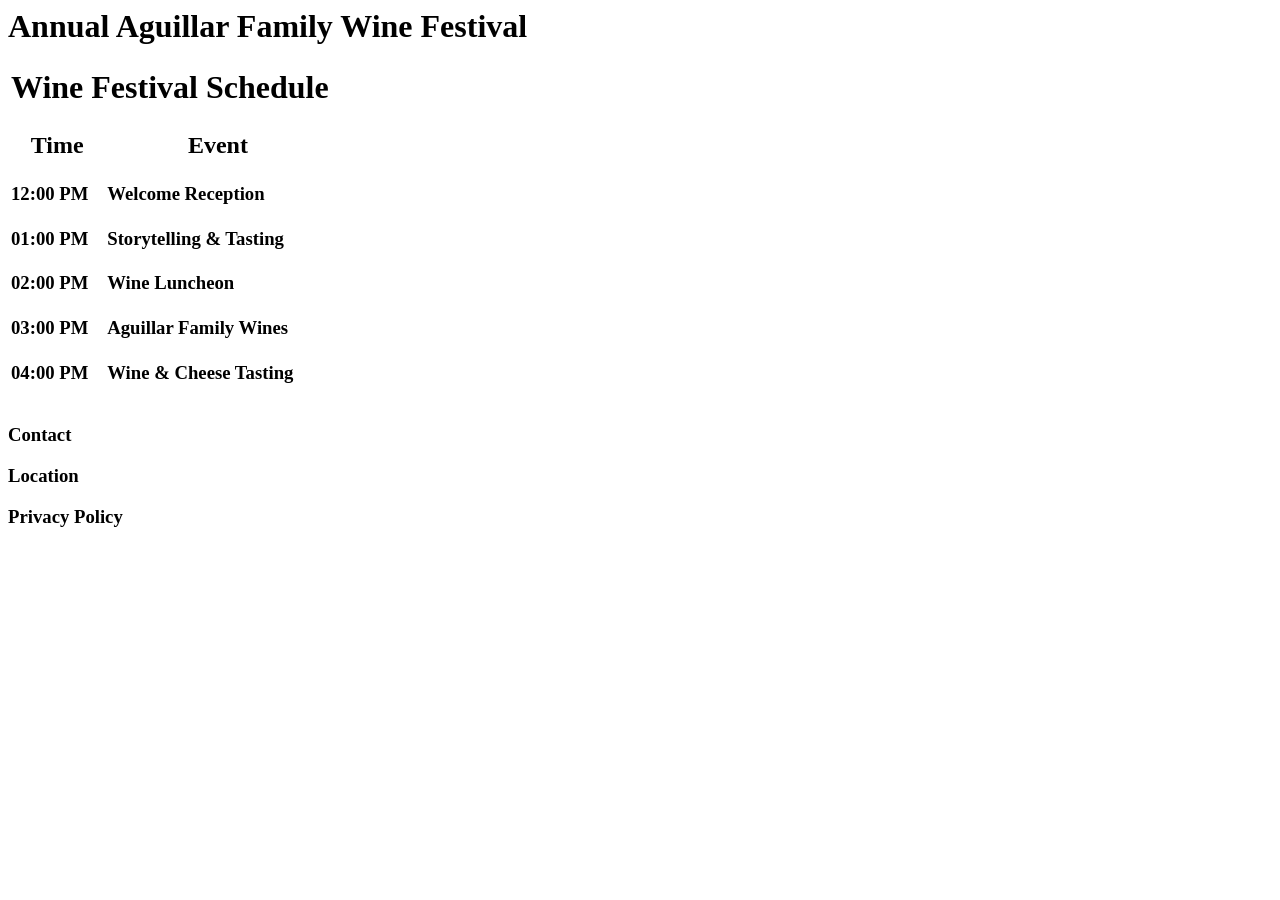
==== 1.2-WineFes/index.html @ 3c1845e0 "Add index.html for Aguillar Family Wine Festival This file contains the structure and schedule for t" ====
<html>

<head>
  <meta charset="utf-8">
  <title>Aguillar Family Wine Festival</title>
  <link rel="stylesheet" type="text/css" href="reset.css" />
  <link rel="stylesheet" type="text/css" href="style.css" />
  <link href="https://fonts.googleapis.com/css?family=Oswald" rel="stylesheet">
</head>

<body>
  <header>
    <h1>Annual Aguillar Family Wine Festival</h1>
  </header>

  <div class="container">
    <table>
      <thead>
        <tr>
          <th colspan="2">
            <h1>Wine Festival Schedule</h1>
          </th>
        </tr>
        <tr>
          <th>
            <h2>Time</h2>
          </th>
          <th>
            <h2>Event</h2>
          </th>
        </tr>
      </thead>
      <tbody>
        <tr>
          <td class="left">
            <h3>12:00 PM</h3>
          </td>
          <td>
            <h3>
              Welcome Reception
            </h3>
          </td>
        </tr>
        <tr>
          <td class="left">
            <h3>01:00 PM</h3>
          </td>
          <td>
            <h3>
              Storytelling & Tasting
            </h3>
          </td>
        </tr>
        <tr>
          <td class="left">
            <h3>02:00 PM</h3>
          </td>
          <td>
            <h3>
              Wine Luncheon
            </h3>
          </td>
        </tr>
        <tr>
          <td class="left">
            <h3>03:00 PM</h3>
          </td>
          <td>
            <h3>
              Aguillar Family Wines
            </h3>
          </td>
        </tr>
        <tr>
          <td class="left">
            <h3>04:00 PM</h3>
          </td>
          <td>
            <h3>
              Wine & Cheese Tasting
            </h3>
          </td>
        </tr>
      </tbody>
    </table>
  </div>

  <footer>
    <h3>Contact</h3>
    <h3>Location</h3>
    <h3>Privacy Policy</h3>
  </footer>
</body>

</html>
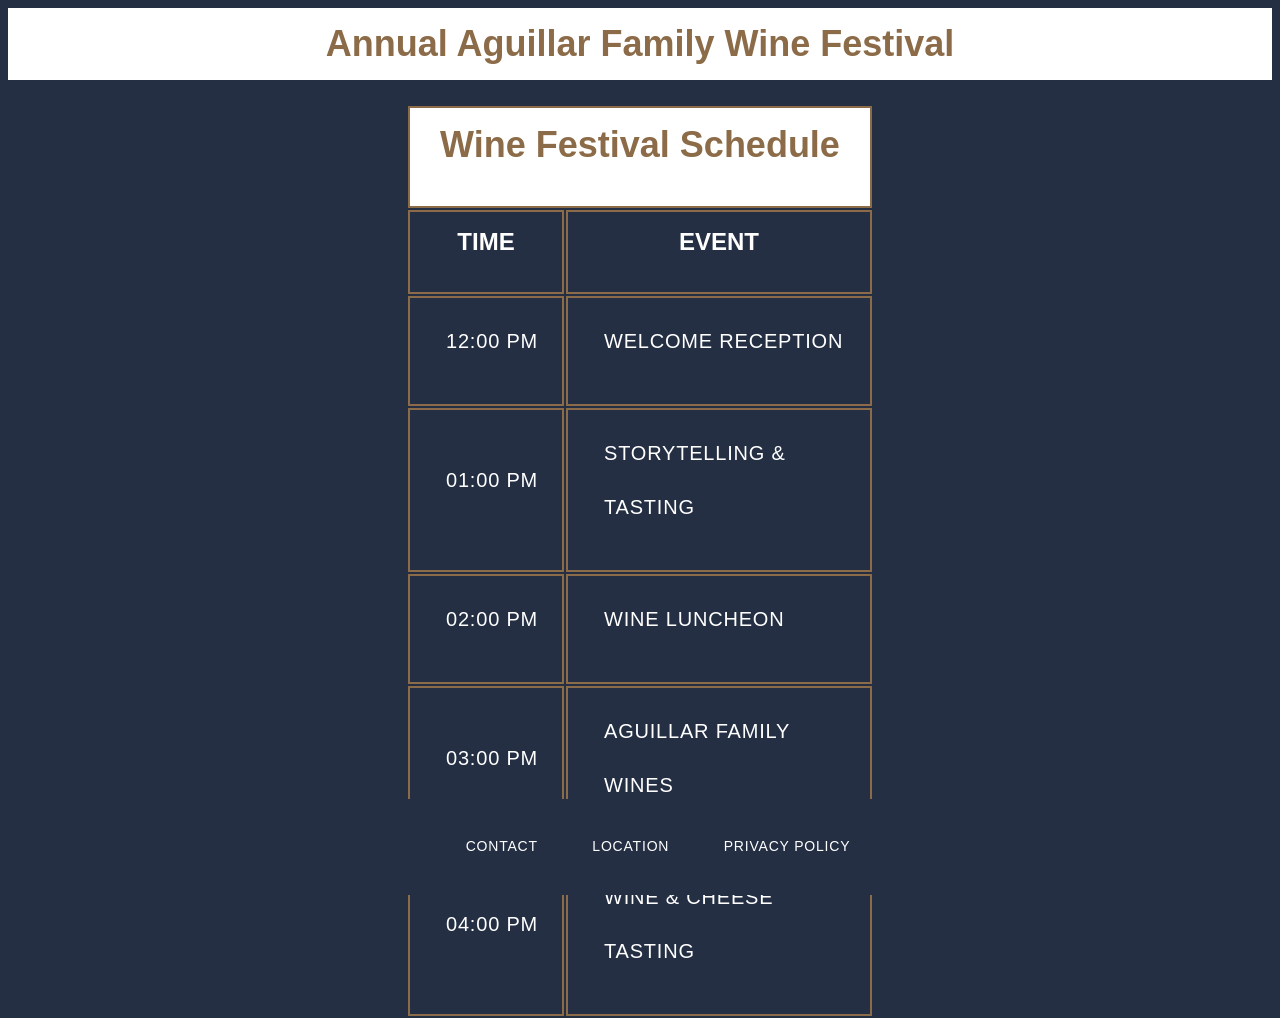
==== commit 3ed3a23d: "Add class 'header' to the table header row" ====
--- a/1.2-WineFes/index.html
+++ b/1.2-WineFes/index.html
@@ -16,7 +16,7 @@
   <div class="container">
     <table>
       <thead>
-        <tr>
+        <tr class = "header">
           <th colspan="2">
             <h1>Wine Festival Schedule</h1>
           </th>
--- a/1.2-WineFes/style.css
+++ b/1.2-WineFes/style.css
@@ -0,0 +1,79 @@
+body {
+  background-color: #242f44;
+  color: white;
+    font-family: 'Oswald', sans-serif;
+}
+
+header {
+  text-align: center;
+  margin-top: 5px;
+  background-color: white;
+}
+
+h1 {
+  font-size: 36px;
+  padding: 15px;
+  color: #8c6b48;
+  background-color: white;
+}
+
+h2 {
+  font-size: 24px;
+  padding: 15px;
+  text-transform: uppercase;
+}
+
+h3 {
+  font-size: 20px;
+  padding: 15px;
+  text-transform: uppercase;
+  text-align: left;
+  margin-left: 20px;
+  font-weight: 500;
+  line-height: 2.7;
+  letter-spacing: 0.8px;
+}
+
+th {
+  border: 2px solid #8c6b48;
+}
+/*added header class to fill white around "Wine Tasting Schedule*/
+.header {
+  background-color: white;
+}
+
+table {
+  text-align: center;
+  margin: 20px auto;
+}
+
+td {
+  border: 2px solid #8c6b48;
+  width: 300px;
+}
+
+footer {
+  margin-top: 50px;
+  text-align: center;
+  position: fixed;
+  width: 100%;
+  bottom: 5px;
+  background-color: #242f44;
+  z-index: 5;
+}
+footer h3 {
+  display: inline-block;
+  font-size: 14px;
+  background-color: #242f44;
+}
+
+.container {
+  max-width: 940px;
+  margin: 0 auto;
+  height: 800px;
+}
+
+
+.left {
+  width: 150px;
+}
